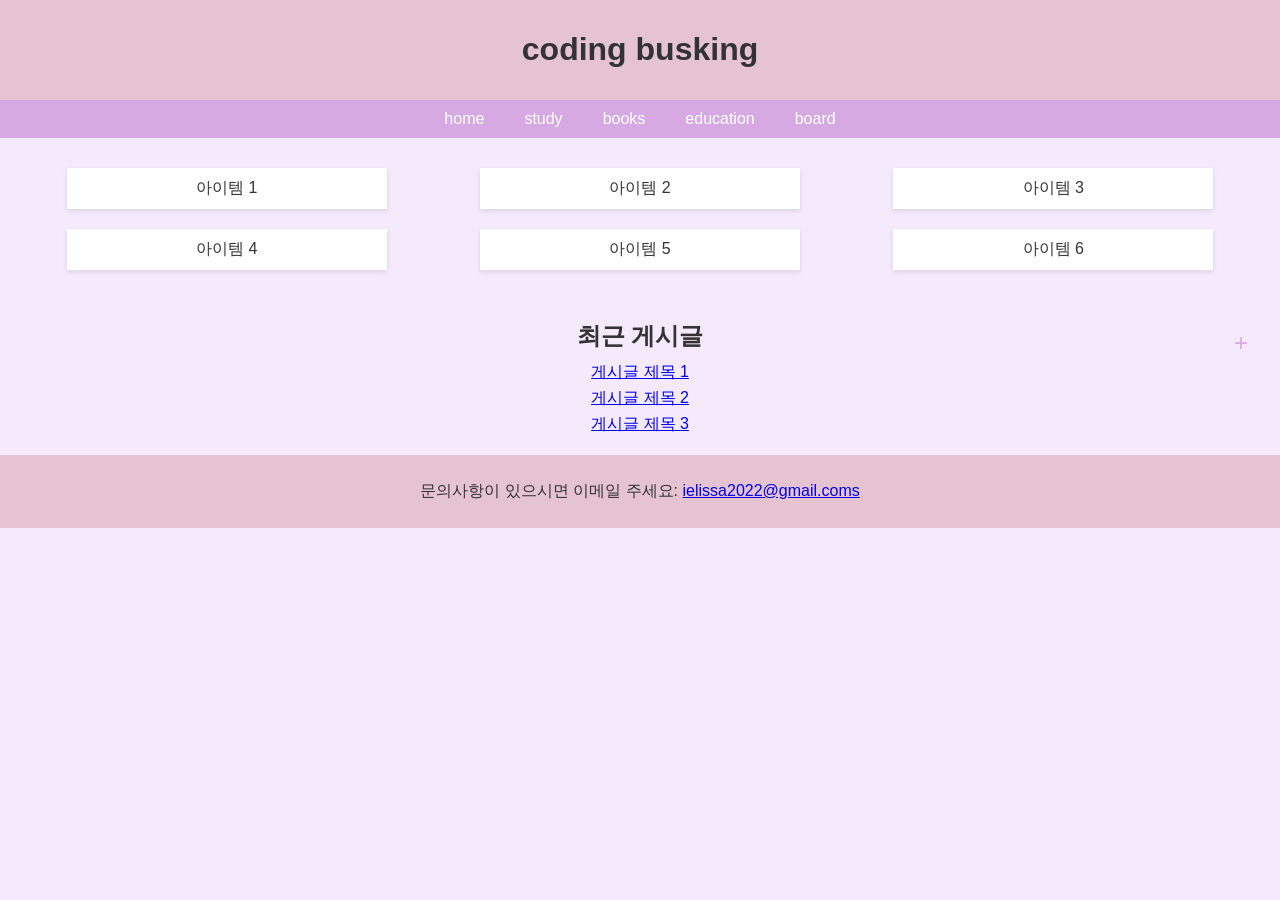
==== public/default.html @ 90a37605 "Add files via upload" ====
<!DOCTYPE html>
<html lang="ko">
<head>
    <meta charset="UTF-8">
    <meta name="viewport" content="width=device-width, initial-scale=1.0">
    <title>elissa's home</title>
    <link rel="stylesheet" href="style.css">
</head>
<body>   
    <header>
        <h1>coding busking</h1>
    </header>
    <div id="header"></div>
    <main>
        <section class="container">
            <div class="item">아이템 1</div>
            <div class="item">아이템 2</div>
            <div class="item">아이템 3</div>
            <div class="item">아이템 4</div>
            <div class="item">아이템 5</div>
            <div class="item">아이템 6</div>
        </section>
    </main>
    <section class="recent-posts">
        <h2>최근 게시글 <button class="more-button" onclick="location.href='/public/board/board.html'">+</button></h2>
        <ul>
            <li><a href="post1.html">게시글 제목 1</a></li>
            <li><a href="post2.html">게시글 제목 2</a></li>
            <li><a href="post3.html">게시글 제목 3</a></li>
        </ul>
    </section>
    <div id="footer"></div>

    <script>
        fetch('header.html')
            .then(response => response.text())
            .then(data => document.getElementById('header').innerHTML = data);

        fetch('footer.html')
            .then(response => response.text())
            .then(data => document.getElementById('footer').innerHTML = data);
    </script>
</body>
</html>
---- public/style.css ----
body {
    font-family: 'Arial', sans-serif;
    background-color: #F5EAFB;
    color: #333;
    margin: 0;
    padding: 0;
}

header, footer {
    background-color: #E5C3D1;
    text-align: center;
    padding: 10px 0;
}

nav {
    display: flex;
    justify-content: center;
    background-color: #D7A9E3;
    padding: 10px 0;
}

nav a {
    text-decoration: none;
    color: white;
    margin: 0 20px;
}
.announcement {
    background-color: #FFD700; /* Golden color for high visibility */
    color: black;
    padding: 10px;
    text-align: center;
    font-weight: bold;
}
.container {
    display: flex;
    flex-wrap: wrap;
    justify-content: space-around;
    padding: 20px;
}

.item {
    background-color: #ffffff;
    margin: 10px;
    box-shadow: 0 2px 5px rgba(0,0,0,0.1);
    width: calc(25% - 10px);
    padding: 10px;
    text-align: center;
}

.more {
    text-align: center;
    margin-top: 20px;
}

.more a {
    padding: 10px 20px;
    background-color: #D7A9E3;
    color: white;
    text-decoration: none;
    border-radius: 5px;
}
.recent-posts {
    text-align: center;
    margin: 20px 0;
    position: relative;
}

.recent-posts h2 {
    display: inline-block;
    margin: 0;
}

.more-button {
    font-size: 24px;
    background: none;
    border: none;
    color: #D7A9E3;
    cursor: pointer;
    position: absolute;
    top: 0;
    right: 0;
    transform: translate(-100%, 25%);
}

.recent-posts ul {
    list-style: none;
    padding: 0;
    margin-top: 10px;
}

.recent-posts li {
    margin-bottom: 5px;
}
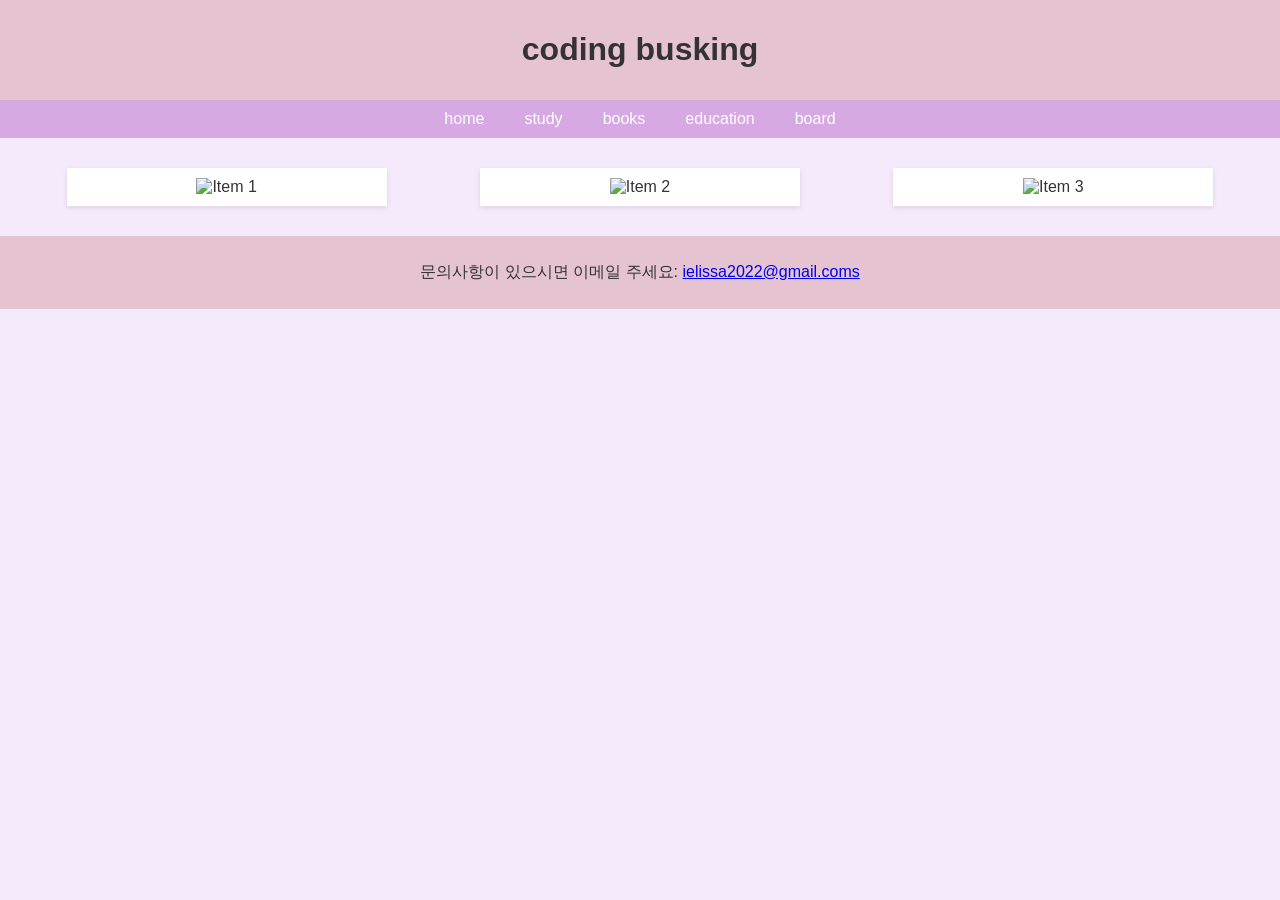
==== commit b837705c: "Add files via upload" ====
--- a/public/default.html
+++ b/public/default.html
@@ -13,22 +13,11 @@
     <div id="header"></div>
     <main>
         <section class="container">
-            <div class="item">아이템 1</div>
-            <div class="item">아이템 2</div>
-            <div class="item">아이템 3</div>
-            <div class="item">아이템 4</div>
-            <div class="item">아이템 5</div>
-            <div class="item">아이템 6</div>
+            <div class="item"><img src="/images/20240410_123541_12.png" alt="Item 1"></div>
+            <div class="item"><img src="/images/20240410_123541_13.png" alt="Item 2"></div>
+            <div class="item"><img src="/images/20240410_123541_14.png" alt="Item 3"></div>
         </section>
     </main>
-    <section class="recent-posts">
-        <h2>최근 게시글 <button class="more-button" onclick="location.href='/public/board/board.html'">+</button></h2>
-        <ul>
-            <li><a href="post1.html">게시글 제목 1</a></li>
-            <li><a href="post2.html">게시글 제목 2</a></li>
-            <li><a href="post3.html">게시글 제목 3</a></li>
-        </ul>
-    </section>
     <div id="footer"></div>
 
     <script>
